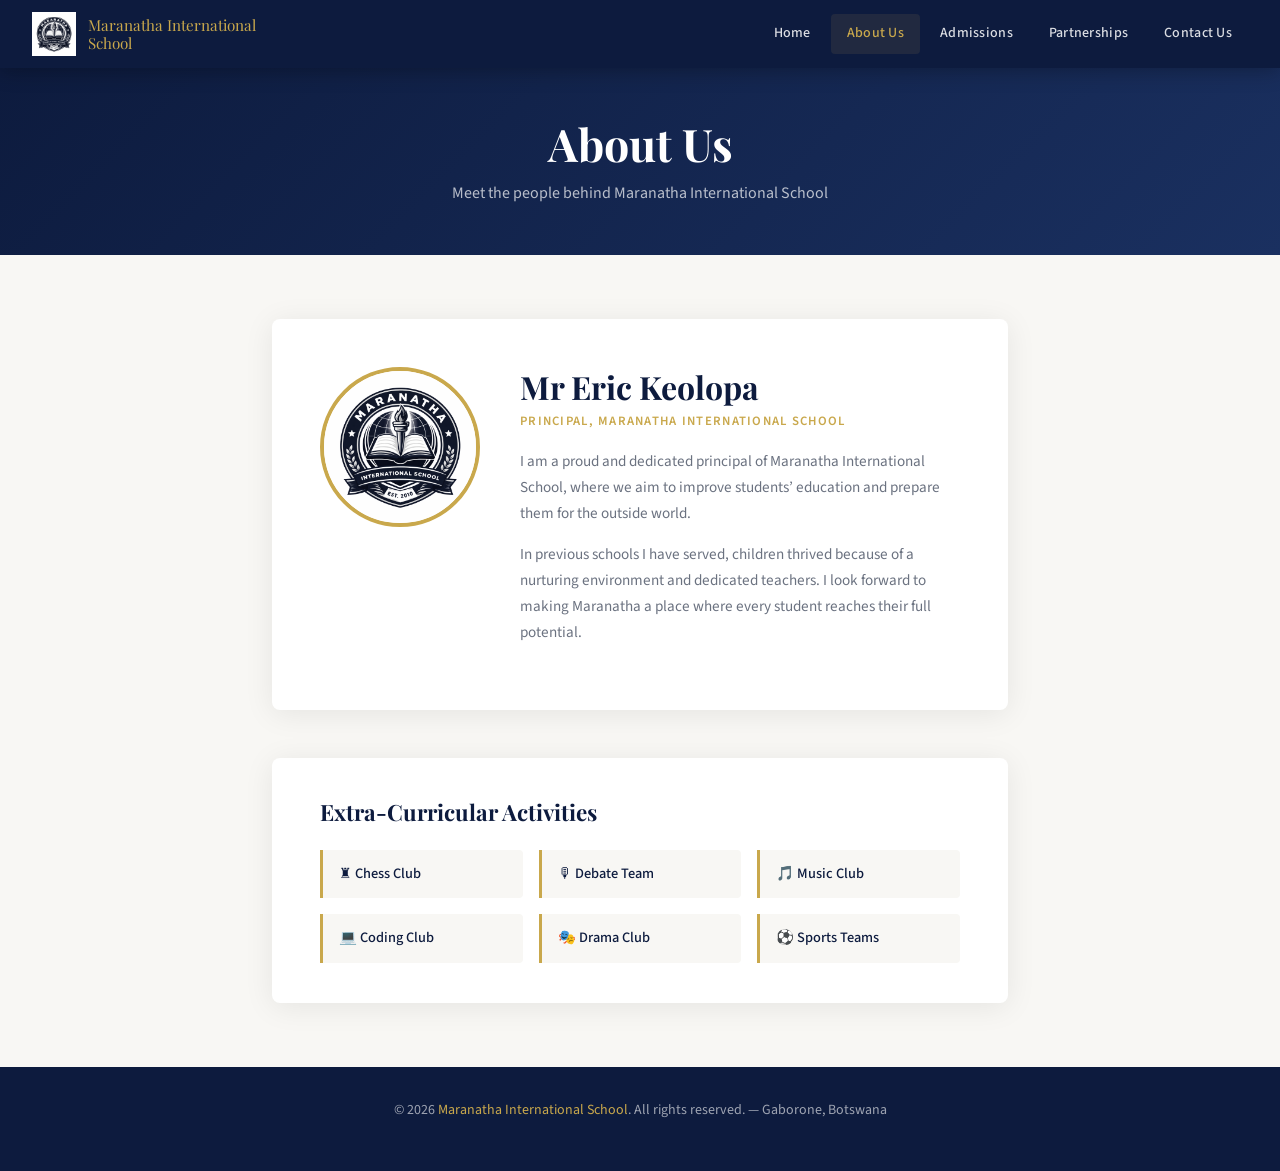
==== about.html @ 63516a1a "Updated website" ====
<!DOCTYPE html>
<html lang="en">
<head>
  <meta charset="UTF-8">
  <meta http-equiv="Content-Type" content="text/html; charset=utf-8">
  <meta name="viewport" content="width=device-width, initial-scale=1.0">
  <title>About Us – Maranatha International School</title>
  <link rel="stylesheet" href="Style.css">
</head>
<body>

  <nav>
    <a href="index.html" class="nav-logo">
      <img src="Maranatha logo.png" alt="Maranatha International School Logo">
      <span>Maranatha International School</span>
    </a>
    <button class="hamburger" onclick="this.nextElementSibling.classList.toggle('open')" aria-label="Open navigation menu">
      <span></span><span></span><span></span>
    </button>
    <ul class="nav-links">
      <li><a href="index.html">Home</a></li>
      <li><a href="about.html" class="active">About Us</a></li>
      <li><a href="admission.html">Admissions</a></li>
      <li><a href="partnership.html">Partnerships</a></li>
      <li><a href="contact.html">Contact Us</a></li>
    </ul>
  </nav>

  <div class="page-header">
    <h1>About Us</h1>
    <p>Meet the people behind Maranatha International School</p>
  </div>

  <div class="about-section">

    <div class="principal-card">
     
      <img src="Maranatha logo.png" alt="Mr Eric Keolopa, Principal of Maranatha International School" class="principal-img">
      <div class="principal-info">
        <h2>Mr Eric Keolopa</h2>
        <p class="title">Principal, Maranatha International School</p>
        <p>I am a proud and dedicated principal of Maranatha International School, where we aim to improve students&rsquo; education and prepare them for the outside world.</p>
        <p>In previous schools I have served, children thrived because of a nurturing environment and dedicated teachers. I look forward to making Maranatha a place where every student reaches their full potential.</p>
      </div>
    </div>

    <div class="activities-section">
      <h3>Extra-Curricular Activities</h3>
      <ul class="activities-grid">
        <li>&#9820; Chess Club</li>
        <li>&#127897; Debate Team</li>
        <li>&#127925; Music Club</li>
        <li>&#128187; Coding Club</li>
        <li>&#127917; Drama Club</li>
        <li>&#9917; Sports Teams</li>
      </ul>
    </div>

  </div>

  <footer>
    <p>&copy; 2026 <span>Maranatha International School</span>. All rights reserved. &mdash; Gaborone, Botswana</p>
  </footer>

</body>
</html>
---- Style.css ----
@import url('https://fonts.googleapis.com/css2?family=Playfair+Display:wght@600;700&family=Source+Sans+3:wght@300;400;500;600&display=swap');

* {
  margin: 0;
  padding: 0;
  box-sizing: border-box;
}


:root {
  --navy:      #0d1b3e;
  --navy-mid:  #1a3060;
  --gold:      #c9a84c;
  --gold-lt:   #f0d080;
  --white:     #ffffff;
  --off-white: #f8f7f4;
  --light:     #e8e4dd;
  --gray:      #6b7280;
  --text:      #1a1a2e;
}

body {
  font-family: 'Source Sans 3', Arial, sans-serif;
  background-color: var(--off-white);
  color: var(--text);
  line-height: 1.7;      
  font-size: 1rem;
}


h1, h2, h3 {
  font-family: 'Playfair Display', Georgia, serif;
  color: var(--navy);
  line-height: 1.25;
}

h1 { font-size: clamp(1.9rem, 4vw, 2.8rem); }
h2 { font-size: clamp(1.4rem, 3vw, 2rem); margin-bottom: .5rem; }
h3 { font-size: 1.15rem; }

p  { margin-bottom: 1rem; }


a { color: var(--navy); text-decoration: none; }
a:hover { text-decoration: underline; color: var(--gold); }

nav {
  background-color: var(--navy);
  padding: 0 2rem;
  display: flex;
  align-items: center;
  justify-content: space-between;
  position: sticky;
  top: 0;
  z-index: 100;
  box-shadow: 0 2px 20px rgba(0,0,0,.3);
}

.nav-logo {
  display: flex;
  align-items: center;
  gap: .75rem;
  padding: .75rem 0;
  text-decoration: none;
}
.nav-logo img { height: 44px; width: auto; }
.nav-logo span {
  font-family: 'Playfair Display', serif;
  color: var(--gold);
  font-size: .95rem;
  line-height: 1.2;
  max-width: 180px;
}


.nav-links {
  display: flex;
  gap: .25rem;
  list-style: none;   
  padding: 0;
  margin: 0;
}


.nav-links li { display: inline; }

.nav-links a {
  color: rgba(255,255,255,.85);
  padding: .5rem 1rem;
  border-radius: 4px;
  font-size: .875rem;
  font-weight: 500;
  letter-spacing: .02em;
  transition: all .2s;
  display: inline-block;
}


.nav-links a:hover,
.nav-links a.active {
  color: var(--gold);
  background: rgba(201,168,76,.1);
  text-decoration: none;
}


.hamburger {
  display: none;
  flex-direction: column;
  gap: 5px;
  background: none;
  border: none;
  cursor: pointer;
  padding: .5rem;
}
.hamburger span {
  display: block;
  width: 24px;
  height: 2px;
  background: var(--white);
  border-radius: 2px;
  transition: all .3s;
}

.hero {
  background: linear-gradient(135deg, var(--navy) 0%, var(--navy-mid) 60%, #0d2550 100%);
  color: var(--white);
  padding: 5rem 2rem 4rem;
  text-align: center;
  position: relative;
  overflow: hidden;
}
.hero::before {
  content: '';
  position: absolute;
  inset: 0;
  background: radial-gradient(ellipse at 50% 80%, rgba(201,168,76,.12) 0%, transparent 70%);
}

.hero-logo {
  width: 110px;
  height: 110px;
  object-fit: contain;
  margin-bottom: 1.5rem;
  filter: drop-shadow(0 4px 20px rgba(201,168,76,.3));
  position: relative;
}

.hero h1 { color: var(--white); margin-bottom: .5rem; position: relative; }
.hero .tagline {
  color: var(--gold);
  font-size: .9rem;
  font-weight: 600;
  letter-spacing: .15em;
  text-transform: uppercase;   
  margin-bottom: 1.5rem;
  position: relative;
}
.hero p {
  max-width: 600px;
  margin: 0 auto 2rem;
  color: rgba(255,255,255,.8);
  font-size: 1.05rem;
  position: relative;
}

.hero-btns {
  display: flex;
  gap: 1rem;
  justify-content: center;
  flex-wrap: wrap;
  position: relative;
}


.btn-primary {
  background: var(--gold);
  color: var(--navy);
  padding: .75rem 2rem;
  border-radius: 4px;
  font-weight: 600;
  font-size: .9rem;
  letter-spacing: .03em;
  transition: all .2s;
  border: none;
  cursor: pointer;
  display: inline-block;
}
.btn-primary:hover { background: var(--gold-lt); transform: translateY(-1px); text-decoration: none; color: var(--navy); }

.btn-outline {
  border: 2px solid rgba(255,255,255,.4);
  color: var(--white);
  padding: .75rem 2rem;
  border-radius: 4px;
  font-weight: 500;
  font-size: .9rem;
  transition: all .2s;
  display: inline-block;
}
.btn-outline:hover { border-color: var(--gold); color: var(--gold); text-decoration: none; }


.gold-divider {
  width: 60px; height: 3px;
  background: var(--gold);
  margin: 1rem auto 2rem;
  border-radius: 2px;
}


.section-title {
  text-align: center;
  margin-bottom: .5rem;
}


.cards-section {
  padding: 4rem 2rem;
  background: var(--white);
}

.cards {
  display: grid;
  grid-template-columns: repeat(auto-fit, minmax(200px, 1fr));
  gap: 1.5rem;
  max-width: 900px;
  margin: 2rem auto 0;
}


.card {
  background: var(--off-white);
  border: 1px solid var(--light);
  border-top: 3px solid var(--gold);
  padding: 2rem 1.5rem;       
  text-align: center;
  border-radius: 4px;
  font-weight: 600;
  color: var(--navy);
  font-size: .95rem;
  letter-spacing: .02em;
  transition: box-shadow .2s;   
}
.card:hover { box-shadow: 0 8px 30px rgba(13,27,62,.1); }
.card-icon { font-size: 2rem; margin-bottom: .75rem; display: block; }

.life-section {
  padding: 4rem 2rem;
  background: var(--navy);
  color: var(--white);
  text-align: center;
}
.life-section .section-title { color: var(--white); }
.life-section p { max-width: 640px; margin: 0 auto; color: rgba(255,255,255,.75); font-size: 1.05rem; }


.page-header {
  background: linear-gradient(135deg, var(--navy), var(--navy-mid));
  padding: 3rem 2rem;
  text-align: center;
  color: var(--white);
}
.page-header h1 { color: var(--white); }
.page-header p { color: rgba(255,255,255,.7); margin-top: .5rem; margin-bottom: 0; }


.about-section {
  max-width: 800px;
  margin: 4rem auto;
  padding: 0 2rem;
}


.principal-card {
  background: var(--white);
  border-radius: 8px;
  padding: 3rem;           
  box-shadow: 0 4px 30px rgba(0,0,0,.08);  
  display: flex;
  gap: 2.5rem;
  align-items: flex-start;
  margin-bottom: 3rem;      
}

.principal-img {
  width: 160px;
  height: 160px;
  border-radius: 50%;
  object-fit: cover;
  border: 4px solid var(--gold);
  flex-shrink: 0;
}

.principal-info h2 { margin-bottom: .25rem; }
.principal-info .title {
  color: var(--gold);
  font-weight: 600;
  font-size: .8rem;
  letter-spacing: .1em;
  text-transform: uppercase;
  margin-bottom: 1rem;
}
.principal-info p { color: var(--gray); font-size: .95rem; }

.activities-section {
  background: var(--white);
  border-radius: 8px;
  padding: 2.5rem 3rem;
  box-shadow: 0 4px 30px rgba(0,0,0,.08);
}
.activities-section h3 {
  font-family: 'Playfair Display', serif;
  font-size: 1.4rem;
  color: var(--navy);
  margin-bottom: 1.5rem;
}


.activities-grid {
  display: grid;
  grid-template-columns: repeat(auto-fill, minmax(160px, 1fr));
  gap: 1rem;
  list-style: none;       
  padding: 0;
}
.activities-grid li {
  background: var(--off-white);
  border-left: 3px solid var(--gold);
  padding: .75rem 1rem;    
  border-radius: 0 4px 4px 0;
  font-size: .9rem;
  font-weight: 500;
  color: var(--navy);
}


.contact-section {
  max-width: 860px;
  margin: 4rem auto;
  padding: 0 2rem;
  display: grid;
  grid-template-columns: 1fr 2fr;
  gap: 2rem;
}

.contact-info {
  background: var(--navy);
  border-radius: 8px;
  padding: 2.5rem 2rem;
  color: var(--white);
}
.contact-info h2 {
  font-family: 'Playfair Display', serif;
  font-size: 1.4rem;
  margin-bottom: 2rem;
  color: var(--white);
}
.contact-item { margin-bottom: 2rem; }
.contact-item h3 {
  color: var(--gold);
  font-size: .75rem;
  letter-spacing: .12em;
  text-transform: uppercase;
  margin-bottom: .4rem;
  font-weight: 600;
  font-family: 'Source Sans 3', sans-serif;
}
.contact-item p { color: rgba(255,255,255,.8); font-size: .9rem; margin-bottom: 0; }


.contact-form {
  background: var(--white);
  border-radius: 8px;
  padding: 2.5rem;
  box-shadow: 0 4px 30px rgba(0,0,0,.08);
}
.contact-form h2 {
  font-family: 'Playfair Display', serif;
  font-size: 1.4rem;
  color: var(--navy);
  margin-bottom: 1.5rem;
}


.form-group { margin-bottom: 1.25rem; }


.form-group label {
  display: block;
  font-size: .8rem;
  font-weight: 600;
  color: var(--navy);
  letter-spacing: .05em;
  text-transform: uppercase;
  margin-bottom: .4rem;
}


.form-group input,
.form-group textarea {
  width: 100%;
  padding: .75rem 1rem;      
  border: 1.5px solid var(--light);
  border-radius: 4px;
  font-family: 'Source Sans 3', sans-serif;
  font-size: .95rem;
  color: var(--text);
  background: var(--off-white);
  transition: border-color .2s;
}
.form-group input:focus,
.form-group textarea:focus {
  outline: none;
  border-color: var(--gold);
  background: var(--white);
}
.form-group textarea { resize: vertical; min-height: 130px; }

.form-note {
  margin-top: 1rem;
  font-size: .8rem;
  color: var(--gray);
}
.form-note a { color: var(--navy); text-decoration: underline; }


.admission-section {
  max-width: 860px;
  margin: 4rem auto;
  padding: 0 2rem;
}

.admission-grid {
  display: grid;
  grid-template-columns: repeat(auto-fit, minmax(260px, 1fr));
  gap: 1.5rem;
  margin-top: 2rem;
}

.admission-card {
  background: var(--white);
  border-radius: 8px;
  padding: 2rem;
  box-shadow: 0 4px 20px rgba(0,0,0,.07);
  border-top: 3px solid var(--gold);
}
.admission-card h3 {
  font-family: 'Playfair Display', serif;
  color: var(--navy);
  margin-bottom: .75rem;
  font-size: 1.1rem;
}
.admission-card p,
.admission-card li { color: var(--gray); font-size: .9rem; line-height: 1.6; }
.admission-card ul { padding-left: 1.2rem; }
.admission-card li { margin-bottom: .3rem; }

.step-number {
  width: 36px; height: 36px;
  background: var(--gold);
  color: var(--navy);
  border-radius: 50%;
  display: flex;
  align-items: center;
  justify-content: center;
  font-weight: 700;
  font-size: .9rem;
  margin-bottom: 1rem;
}


.partnership-section {
  max-width: 860px;
  margin: 4rem auto;
  padding: 0 2rem;
}

.partner-benefits {
  display: grid;
  grid-template-columns: repeat(auto-fit, minmax(240px, 1fr));
  gap: 1.5rem;
  margin-top: 2rem;
}

.benefit-card {
  background: var(--white);
  border-radius: 8px;
  padding: 2rem;
  box-shadow: 0 4px 20px rgba(0,0,0,.07);
  text-align: center;
}
.benefit-card .icon { font-size: 2.5rem; margin-bottom: 1rem; }
.benefit-card h3 {
  font-family: 'Playfair Display', serif;
  color: var(--navy);
  margin-bottom: .5rem;
}
.benefit-card p { color: var(--gray); font-size: .9rem; margin-bottom: 0; }


.cta-box {
  background: var(--navy);
  color: var(--white);
  border-radius: 8px;
  padding: 3rem;
  text-align: center;
  margin-top: 3rem;
}
.cta-box h2 { color: var(--white); margin-bottom: .75rem; }
.cta-box p { color: rgba(255,255,255,.75); margin-bottom: 1.5rem; }


footer {
  background: var(--navy);
  color: rgba(255,255,255,.6);
  text-align: center;
  padding: 2rem;
  font-size: .875rem;
  margin-top: 4rem;
}
footer span { color: var(--gold); }


@media (max-width: 768px) {
  
  .hamburger { display: flex; }

  
  .nav-links {
    display: none;
    flex-direction: column;
    position: absolute;
    top: 100%;
    left: 0; right: 0;
    background: var(--navy);
    padding: 1rem;
    box-shadow: 0 8px 20px rgba(0,0,0,.3);
  }
  .nav-links.open { display: flex; }
  .nav-links li { display: block; }
  .nav-links a { padding: .75rem 1rem; border-bottom: 1px solid rgba(255,255,255,.08); display: block; }

  nav { position: relative; }

  .principal-card {
    flex-direction: column;
    align-items: center;
    text-align: center;
    padding: 2rem;
  }

  
  .contact-section { grid-template-columns: 1fr; }

  .hero { padding: 3rem 1.5rem; }
}
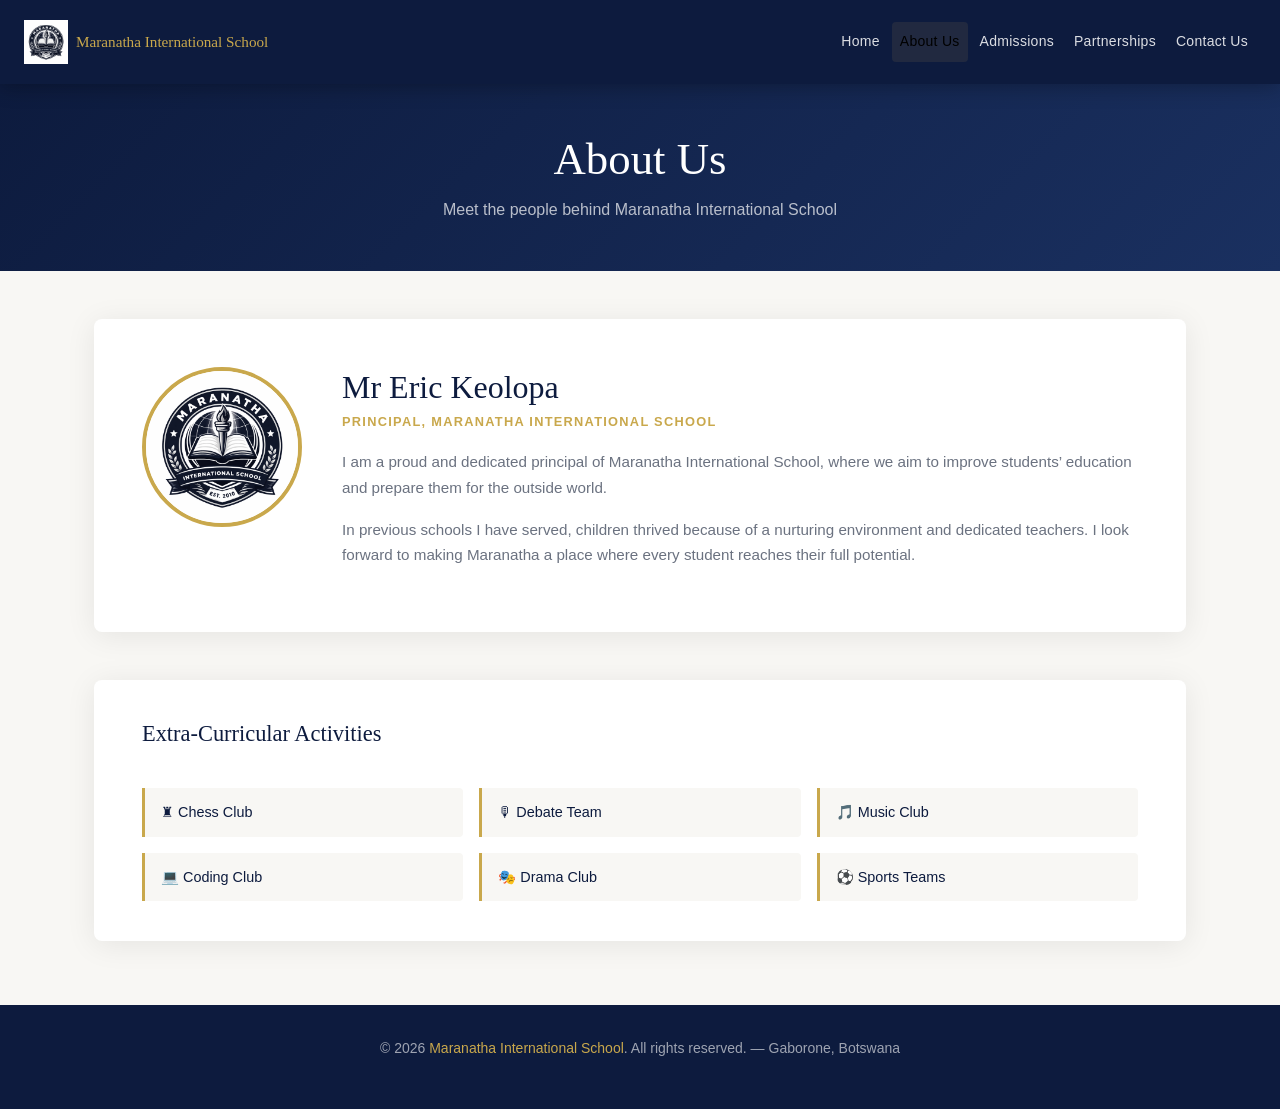
==== commit 052c6630: "Updated website" ====
--- a/about.html
+++ b/about.html
@@ -5,37 +5,53 @@
   <meta http-equiv="Content-Type" content="text/html; charset=utf-8">
   <meta name="viewport" content="width=device-width, initial-scale=1.0">
   <title>About Us – Maranatha International School</title>
+
+  <!-- Bootstrap 5 CSS -->
+  <link href="https://cdn.jsdelivr.net/npm/bootstrap@5.3.3/dist/css/bootstrap.min.css" rel="stylesheet">
+
+  <!-- Custom CSS -->
   <link rel="stylesheet" href="Style.css">
 </head>
 <body>
 
-  <nav>
-    <a href="index.html" class="nav-logo">
-      <img src="Maranatha logo.png" alt="Maranatha International School Logo">
-      <span>Maranatha International School</span>
-    </a>
-    <button class="hamburger" onclick="this.nextElementSibling.classList.toggle('open')" aria-label="Open navigation menu">
-      <span></span><span></span><span></span>
-    </button>
-    <ul class="nav-links">
-      <li><a href="index.html">Home</a></li>
-      <li><a href="about.html" class="active">About Us</a></li>
-      <li><a href="admission.html">Admissions</a></li>
-      <li><a href="partnership.html">Partnerships</a></li>
-      <li><a href="contact.html">Contact Us</a></li>
-    </ul>
+  <!-- NAVBAR -->
+  <nav class="navbar navbar-expand-lg sticky-top" style="background-color: var(--navy); box-shadow: 0 2px 20px rgba(0,0,0,.3);">
+    <div class="container-fluid px-4">
+      <a href="index.html" class="navbar-brand nav-logo d-flex align-items-center gap-2">
+        <img src="Maranatha logo.png" alt="Maranatha International School Logo" height="44">
+        <span>Maranatha International School</span>
+      </a>
+      <button class="navbar-toggler" type="button"
+              data-bs-toggle="collapse" data-bs-target="#mainNav"
+              aria-controls="mainNav" aria-expanded="false"
+              aria-label="Toggle navigation"
+              style="border-color: rgba(255,255,255,.3);">
+        <span class="navbar-toggler-icon" style="filter: invert(1);"></span>
+      </button>
+      <div class="collapse navbar-collapse" id="mainNav">
+        <ul class="navbar-nav ms-auto nav-links">
+          <li class="nav-item"><a href="index.html" class="nav-link">Home</a></li>
+          <li class="nav-item"><a href="about.html" class="nav-link active">About Us</a></li>
+          <li class="nav-item"><a href="admission.html" class="nav-link">Admissions</a></li>
+          <li class="nav-item"><a href="partnership.html" class="nav-link">Partnerships</a></li>
+          <li class="nav-item"><a href="contact.html" class="nav-link">Contact Us</a></li>
+        </ul>
+      </div>
+    </div>
   </nav>
 
+  <!-- PAGE HEADER -->
   <div class="page-header">
     <h1>About Us</h1>
     <p>Meet the people behind Maranatha International School</p>
   </div>
 
-  <div class="about-section">
+  <!-- ABOUT CONTENT using Bootstrap container + row -->
+  <div class="container my-5 px-4">
 
+    <!-- Principal Card using Bootstrap row -->
     <div class="principal-card">
-     
-      <img src="Maranatha logo.png" alt="Mr Eric Keolopa, Principal of Maranatha International School" class="principal-img">
+      <img src="Maranatha logo.png" alt="Mr Eric Keolopa, Principal" class="principal-img">
       <div class="principal-info">
         <h2>Mr Eric Keolopa</h2>
         <p class="title">Principal, Maranatha International School</p>
@@ -44,23 +60,52 @@
       </div>
     </div>
 
-    <div class="activities-section">
+    <!-- Activities using Bootstrap grid -->
+    <div class="activities-section mt-4">
       <h3>Extra-Curricular Activities</h3>
-      <ul class="activities-grid">
-        <li>&#9820; Chess Club</li>
-        <li>&#127897; Debate Team</li>
-        <li>&#127925; Music Club</li>
-        <li>&#128187; Coding Club</li>
-        <li>&#127917; Drama Club</li>
-        <li>&#9917; Sports Teams</li>
-      </ul>
+      <div class="row g-3 mt-2">
+        <div class="col-6 col-md-4">
+          <div class="activities-item">&#9820; Chess Club</div>
+        </div>
+        <div class="col-6 col-md-4">
+          <div class="activities-item">&#127897; Debate Team</div>
+        </div>
+        <div class="col-6 col-md-4">
+          <div class="activities-item">&#127925; Music Club</div>
+        </div>
+        <div class="col-6 col-md-4">
+          <div class="activities-item">&#128187; Coding Club</div>
+        </div>
+        <div class="col-6 col-md-4">
+          <div class="activities-item">&#127917; Drama Club</div>
+        </div>
+        <div class="col-6 col-md-4">
+          <div class="activities-item">&#9917; Sports Teams</div>
+        </div>
+      </div>
     </div>
 
   </div>
 
+  <!-- FOOTER -->
   <footer>
     <p>&copy; 2026 <span>Maranatha International School</span>. All rights reserved. &mdash; Gaborone, Botswana</p>
   </footer>
 
+  <!-- Bootstrap 5 JS -->
+  <script src="https://cdn.jsdelivr.net/npm/bootstrap@5.3.3/dist/js/bootstrap.bundle.min.js"></script>
+
+  <style>
+    .activities-item {
+      background: var(--off-white);
+      border-left: 3px solid var(--gold);
+      padding: .75rem 1rem;
+      border-radius: 0 4px 4px 0;
+      font-size: .9rem;
+      font-weight: 500;
+      color: var(--navy);
+    }
+  </style>
+
 </body>
 </html>
--- a/Style.css
+++ b/Style.css
@@ -1,7 +1,3 @@
-
-
-@import url('https://fonts.googleapis.com/css2?family=Playfair+Display:wght@600;700&family=Source+Sans+3:wght@300;400;500;600&display=swap');
-
 * {
   margin: 0;
   padding: 0;
